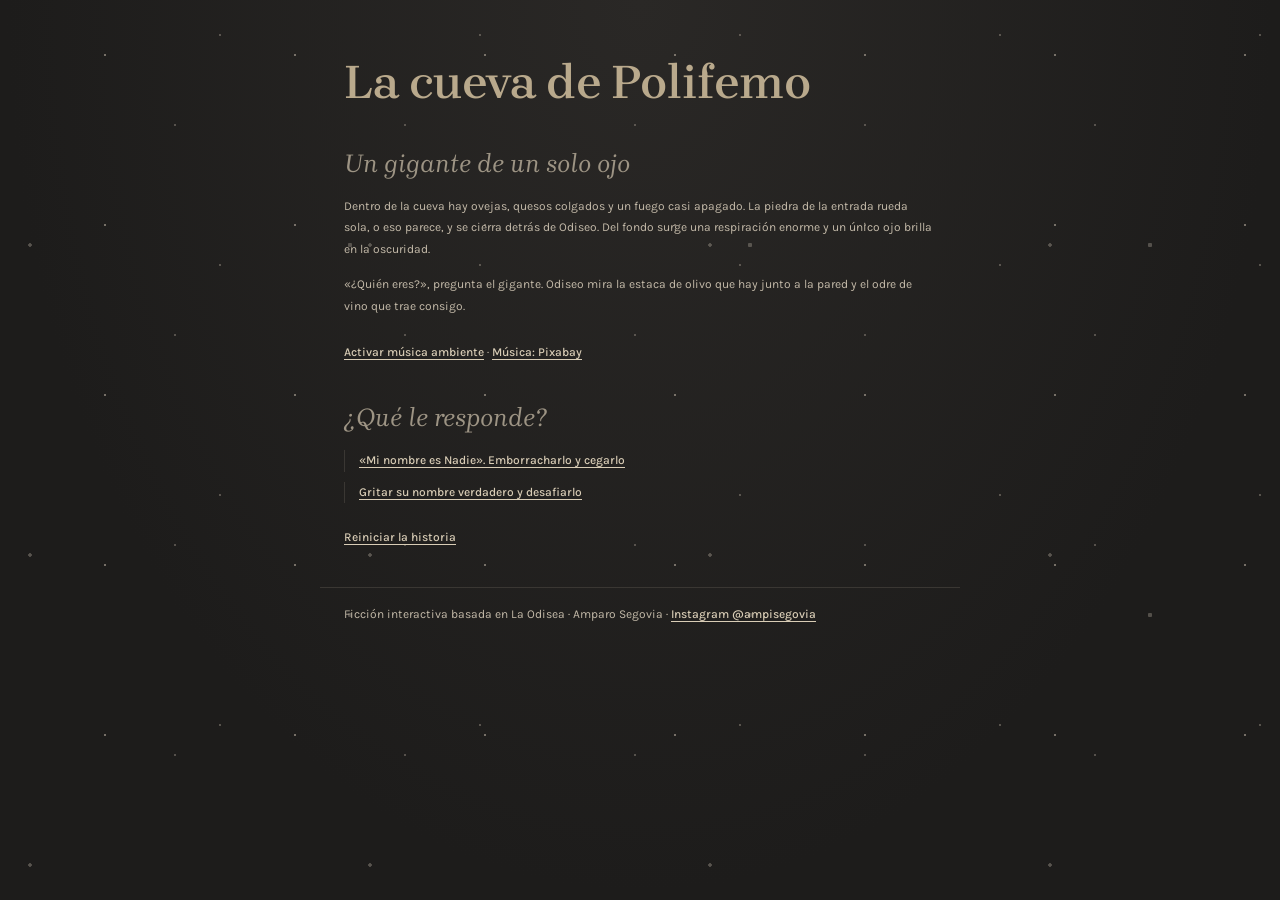
==== ciclope.html @ 445cb2e6 "Add files via upload" ====
<!DOCTYPE html>
<html lang="es">
<head>
  <meta charset="UTF-8">
  <meta name="viewport" content="width=device-width, initial-scale=1">
  <title>La cueva | Odisea</title>
  <link rel="preconnect" href="https://fonts.googleapis.com">
  <link rel="preconnect" href="https://fonts.gstatic.com" crossorigin>
  <link href="https://fonts.googleapis.com/css2?family=Brygada+1918:ital,wght@0,400..700;1,400..700&display=swap" rel="stylesheet">
  <link rel="preconnect" href="https://fonts.googleapis.com">
  <link rel="preconnect" href="https://fonts.gstatic.com" crossorigin>
  <link href="https://fonts.googleapis.com/css2?family=Karla:ital,wght@0,200..800;1,200..800&display=swap" rel="stylesheet">
  <link rel="stylesheet" href="estilos.css">
</head>
<body>
  <header>
    <h1>La cueva de Polifemo</h1>
  </header>
  <main>
    <h2>Un gigante de un solo ojo</h2>
    <p>Dentro de la cueva hay ovejas, quesos colgados y un fuego casi apagado. La piedra de la entrada rueda sola, o eso parece, y se cierra detrás de Odiseo. Del fondo surge una respiración enorme y un único ojo brilla en la oscuridad.</p>
    <p>«¿Quién eres?», pregunta el gigante. Odiseo mira la estaca de olivo que hay junto a la pared y el odre de vino que trae consigo.</p>
    <div class="ambiente">
      <audio id="musica" loop autoplay preload="auto">
        <source src="audio/ambiente.mp3" type="audio/mpeg">
      </audio>
      <p><button type="button" id="btn-musica">Silenciar música ambiente</button> · <a href="https://pixabay.com/es/music/ambiente-mysterious-585275/" target="_blank" rel="noopener">Música: Pixabay</a></p>
    </div>
    <h2>¿Qué le responde?</h2>
    <nav>
      <ul>
        <li><a href="itaca.html">«Mi nombre es Nadie». Emborracharlo y cegarlo</a></li>
        <li><a href="naufragio.html">Gritar su nombre verdadero y desafiarlo</a></li>
      </ul>
    </nav>
    <nav class="volver"><p><a href="index.html">Reiniciar la historia</a></p></nav>
  </main>
  <footer>
    <p>Ficción interactiva basada en La Odisea · Amparo Segovia · <a href="https://www.instagram.com/ampisegovia/" target="_blank" rel="noopener">Instagram @ampisegovia</a></p>
  </footer>
  <script src="musica.js"></script>
</body>
</html>
---- estilos.css ----
/* ===== Odisea: ficción interactiva ===== */
:root {
  --fondo: #1d1c1b;
  --texto: #c4baa9;
  --titulo: #b9a98c;
  --subtitulo: #9d9484;
  --linea: #3a3733;
  --rojo: #d13a30;
}

* { box-sizing: border-box; }

html { background: var(--fondo); }

body {
  margin: 0;
  min-height: 100vh;
  background: radial-gradient(ellipse at top, #2a2826 0%, var(--fondo) 70%);
  color: var(--texto);
  font-family: "Karla", sans-serif;
  font-size: 12px;
  line-height: 1.8;
}

/* ----- Ceniza: partículas en dos capas ----- */
body::before,
body::after {
  content: "";
  position: fixed;
  top: -100%;
  left: 0;
  width: 100%;
  height: 200%;
  pointer-events: none;
  z-index: 0;
  animation-name: ceniza;
  animation-timing-function: linear;
  animation-iteration-count: infinite;
}

body::before {
  background-image:
    radial-gradient(circle, rgba(190,180,165,.55) 1px, transparent 1.5px),
    radial-gradient(circle, rgba(160,150,138,.45) 1px, transparent 1.5px),
    radial-gradient(circle, rgba(200,190,175,.35) 1.5px, transparent 2px);
  background-size: 190px 170px, 260px 230px, 340px 310px;
  background-position: 10px 20px, 90px 130px, 200px 60px;
  animation-duration: 38s;
}

body::after {
  background-image:
    radial-gradient(circle, rgba(170,160,148,.4) 1px, transparent 1.5px),
    radial-gradient(circle, rgba(210,200,185,.3) 2px, transparent 2.5px);
  background-size: 230px 210px, 400px 370px;
  background-position: 60px 80px, 150px 220px;
  animation-duration: 60s;
  animation-direction: reverse;
}

@keyframes ceniza {
  from { transform: translate(0, 0); }
  to   { transform: translate(-60px, 50%); }
}

/* Si la persona prefiere menos movimiento, la ceniza queda estática */
@media (prefers-reduced-motion: reduce) {
  body::before, body::after { animation: none; }
}

/* ----- Estructura ----- */
header, main, footer {
  position: relative;
  z-index: 1;
  max-width: 640px;
  margin: 0 auto;
  padding: 0 24px;
}

header { padding-top: 56px; }
main   { padding-bottom: 24px; }

footer {
  padding-top: 16px;
  padding-bottom: 40px;
  border-top: 1px solid var(--linea);
  color: var(--subtitulo);
}

/* ----- Tipografía ----- */
h1 {
  font-family: "Brygada 1918", serif;
  font-weight: 600;
  font-size: 48px;
  line-height: 1.1;
  color: var(--titulo);
  margin: 0 0 8px;
}

h2 {
  font-family: "Brygada 1918", serif;
  font-weight: 400;
  font-style: italic;
  font-size: 26px;
  color: var(--subtitulo);
  margin: 32px 0 8px;
}

p {
  font-family: "Karla", sans-serif;
  font-size: 12px;
  color: var(--texto);
  margin: 0 0 14px;
}

a {
  font-family: "Karla", sans-serif;
  font-size: 12px;
  font-weight: 500;
  color: #d9cdb6;
  text-decoration: underline;
  text-underline-offset: 3px;
  transition: color .2s ease;
}

a:hover,
a:focus-visible {
  color: var(--rojo);
}

/* ----- Opciones ----- */
nav ul { list-style: none; margin: 0; padding: 0; }
nav li { margin: 0 0 10px; padding-left: 14px; border-left: 1px solid var(--linea); }
nav.volver { margin-top: 24px; }

/* ----- Imagen y audio ----- */
figure { margin: 24px 0; }
figure img { display: block; width: 100%; height: auto; filter: saturate(.7) brightness(.85); }
figcaption { margin-top: 6px; color: var(--subtitulo); font-size: 12px; font-style: italic; }

.ambiente { margin: 24px 0; }
audio { width: 100%; filter: grayscale(1) opacity(.8); }

/* Botón de música: se ve como un enlace */
button {
  font-family: "Karla", sans-serif;
  font-size: 12px;
  font-weight: 500;
  color: #d9cdb6;
  background: none;
  border: none;
  padding: 0;
  cursor: pointer;
  text-decoration: underline;
  text-underline-offset: 3px;
  transition: color .2s ease;
}
button:hover, button:focus-visible { color: var(--rojo); }
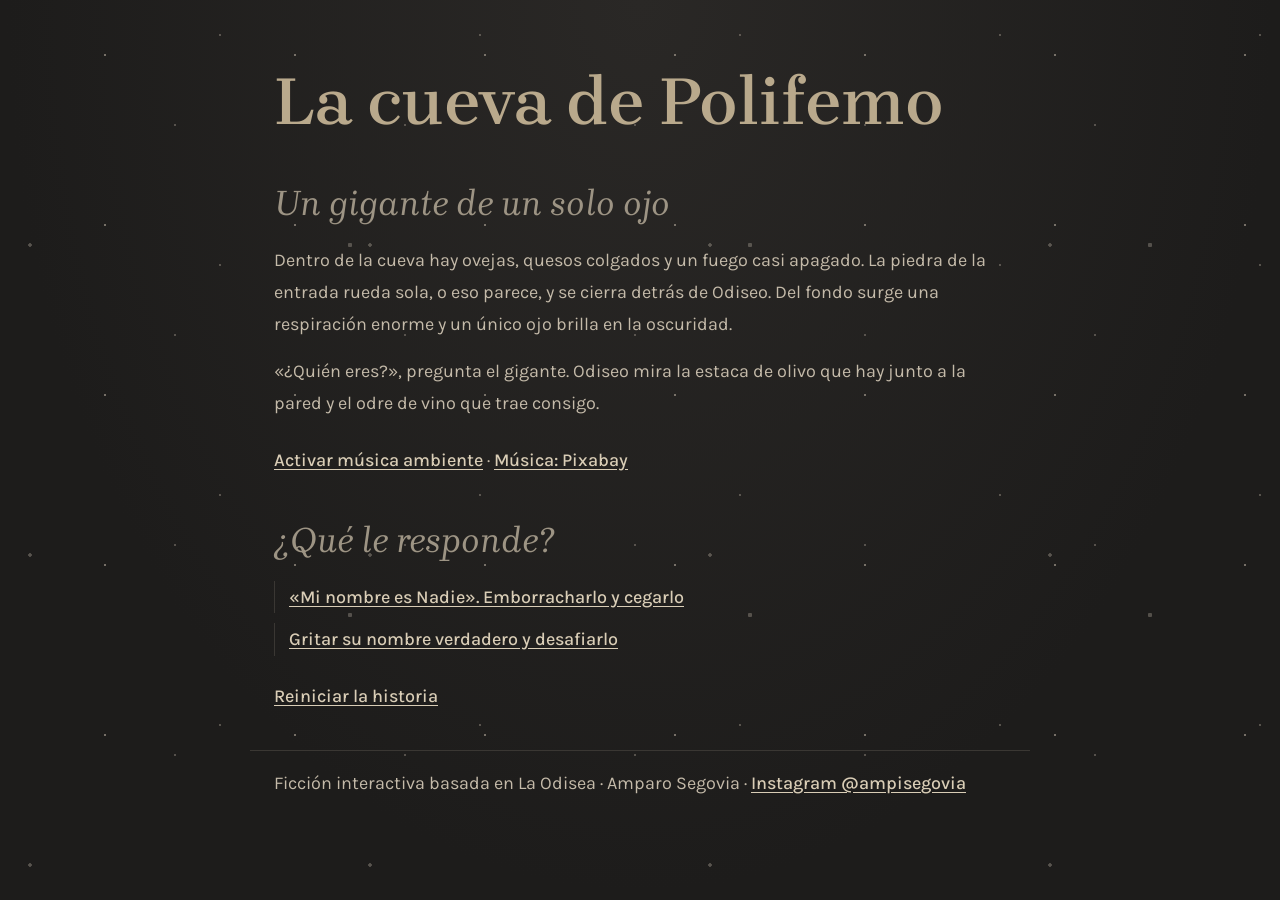
==== commit 55347e41: "Add files via upload" ====
--- a/ciclope.html
+++ b/ciclope.html
@@ -24,6 +24,7 @@
       <audio id="musica" loop autoplay preload="auto">
         <source src="audio/ambiente.mp3" type="audio/mpeg">
       </audio>
+      <p id="aviso-musica" hidden></p>
       <p><button type="button" id="btn-musica">Silenciar música ambiente</button> · <a href="https://pixabay.com/es/music/ambiente-mysterious-585275/" target="_blank" rel="noopener">Música: Pixabay</a></p>
     </div>
     <h2>¿Qué le responde?</h2>
--- a/estilos.css
+++ b/estilos.css
@@ -18,7 +18,7 @@
   background: radial-gradient(ellipse at top, #2a2826 0%, var(--fondo) 70%);
   color: var(--texto);
   font-family: "Karla", sans-serif;
-  font-size: 12px;
+  font-size: 18px;
   line-height: 1.8;
 }
 
@@ -72,12 +72,12 @@
 header, main, footer {
   position: relative;
   z-index: 1;
-  max-width: 640px;
+  max-width: 780px;
   margin: 0 auto;
   padding: 0 24px;
 }
 
-header { padding-top: 56px; }
+header { padding-top: 64px; }
 main   { padding-bottom: 24px; }
 
 footer {
@@ -91,7 +91,7 @@
 h1 {
   font-family: "Brygada 1918", serif;
   font-weight: 600;
-  font-size: 48px;
+  font-size: 68px;
   line-height: 1.1;
   color: var(--titulo);
   margin: 0 0 8px;
@@ -101,21 +101,21 @@
   font-family: "Brygada 1918", serif;
   font-weight: 400;
   font-style: italic;
-  font-size: 26px;
+  font-size: 36px;
   color: var(--subtitulo);
   margin: 32px 0 8px;
 }
 
 p {
   font-family: "Karla", sans-serif;
-  font-size: 12px;
+  font-size: 18px;
   color: var(--texto);
   margin: 0 0 14px;
 }
 
 a {
   font-family: "Karla", sans-serif;
-  font-size: 12px;
+  font-size: 18px;
   font-weight: 500;
   color: #d9cdb6;
   text-decoration: underline;
@@ -136,7 +136,7 @@
 /* ----- Imagen y audio ----- */
 figure { margin: 24px 0; }
 figure img { display: block; width: 100%; height: auto; filter: saturate(.7) brightness(.85); }
-figcaption { margin-top: 6px; color: var(--subtitulo); font-size: 12px; font-style: italic; }
+figcaption { margin-top: 6px; color: var(--subtitulo); font-size: 15px; font-style: italic; }
 
 .ambiente { margin: 24px 0; }
 audio { width: 100%; filter: grayscale(1) opacity(.8); }
@@ -144,7 +144,7 @@
 /* Botón de música: se ve como un enlace */
 button {
   font-family: "Karla", sans-serif;
-  font-size: 12px;
+  font-size: 18px;
   font-weight: 500;
   color: #d9cdb6;
   background: none;
@@ -156,3 +156,5 @@
   transition: color .2s ease;
 }
 button:hover, button:focus-visible { color: var(--rojo); }
+
+#aviso-musica { color: var(--rojo); }
